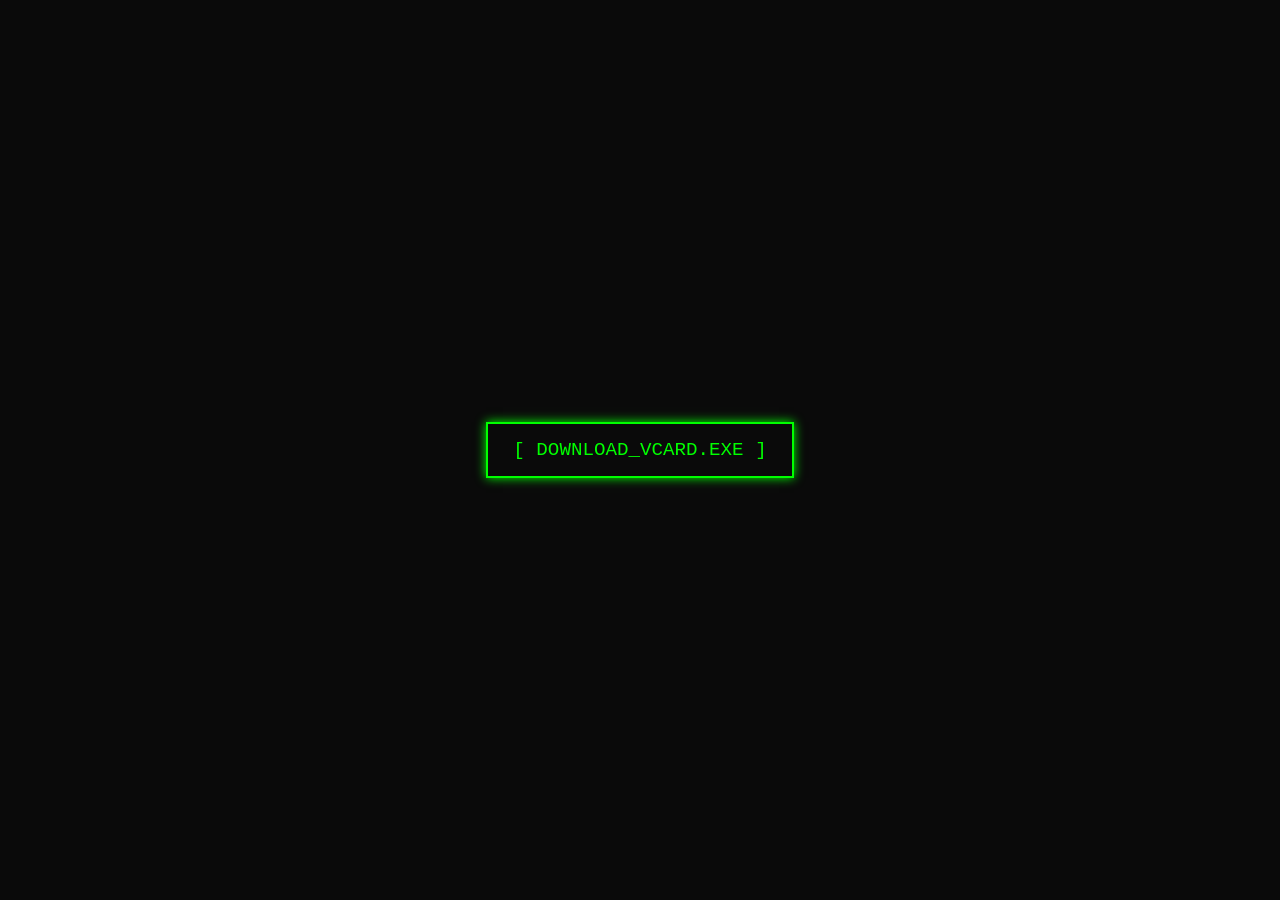
==== Visitenkarte/index.html @ 0d704f10 "Rename index.html.htm to index.html" ====
<!DOCTYPE html>
<html lang="de">
<head>
    <meta charset="UTF-8">
    <meta name="viewport" content="width=device-width, initial-scale=1.0">
    <title>Yara - Contact</title>
    <style>
        /* Hier können wir später noch feine Scanlines oder Terminal-Grün einbauen */
        body {
            background-color: #0a0a0a;
            color: #00ff00;
            font-family: 'Courier New', Courier, monospace;
            display: flex;
            justify-content: center;
            align-items: center;
            height: 100vh;
            margin: 0;
        }
        .vcard-btn {
            padding: 15px 25px;
            background: transparent;
            border: 2px solid #00ff00;
            color: #00ff00;
            cursor: pointer;
            font-size: 1.2rem;
            text-decoration: none;
            box-shadow: 0 0 10px #00ff00;
            transition: all 0.3s ease;
        }
        .vcard-btn:hover {
            background: #00ff00;
            color: #0a0a0a;
            box-shadow: 0 0 20px #00ff00;
        }
    </style>
</head>
<body>

    <a href="kontakt.vcf" download="Yara_Kontakt.vcf" class="vcard-btn">
        [ DOWNLOAD_VCARD.EXE ]
    </a>

</body>
</html>
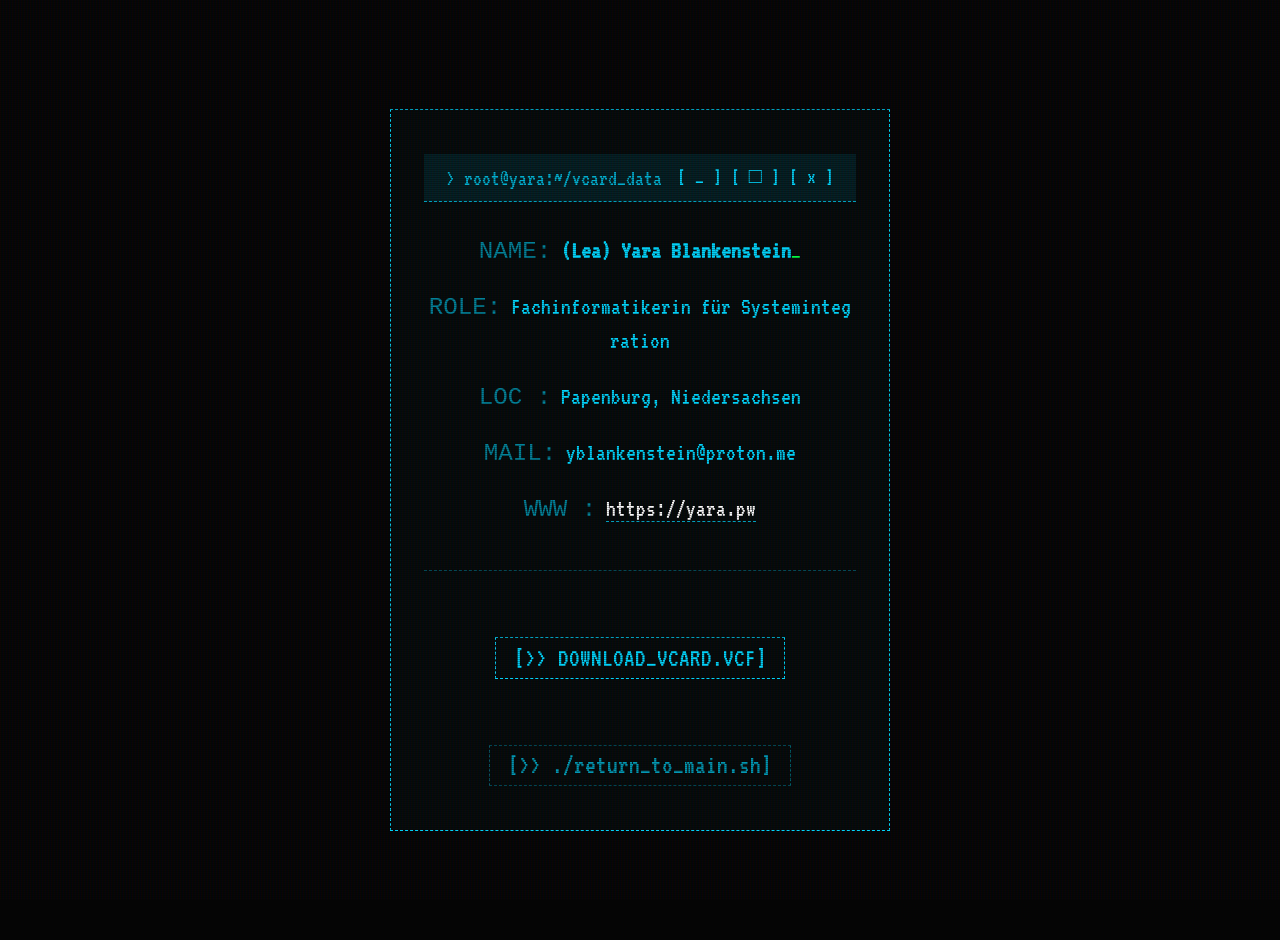
==== commit 75b6de93: "Update index.html" ====
--- a/Visitenkarte/index.html
+++ b/Visitenkarte/index.html
@@ -1,44 +1,116 @@
 <!DOCTYPE html>
 <html lang="de">
+
 <head>
     <meta charset="UTF-8">
     <meta name="viewport" content="width=device-width, initial-scale=1.0">
-    <title>Yara - Contact</title>
+    <title>Lea Yara Blankenstein | Digital vCard</title>
+    
+    <link rel="stylesheet" href="../style.css">
+
     <style>
-        /* Hier können wir später noch feine Scanlines oder Terminal-Grün einbauen */
         body {
-            background-color: #0a0a0a;
-            color: #00ff00;
-            font-family: 'Courier New', Courier, monospace;
             display: flex;
             justify-content: center;
             align-items: center;
-            height: 100vh;
+            min-height: 100vh;
+            padding: 20px;
             margin: 0;
         }
-        .vcard-btn {
-            padding: 15px 25px;
-            background: transparent;
-            border: 2px solid #00ff00;
-            color: #00ff00;
-            cursor: pointer;
-            font-size: 1.2rem;
-            text-decoration: none;
-            box-shadow: 0 0 10px #00ff00;
-            transition: all 0.3s ease;
+
+        .vcard-wrapper {
+            width: 100%;
+            max-width: 500px;
         }
-        .vcard-btn:hover {
-            background: #00ff00;
-            color: #0a0a0a;
-            box-shadow: 0 0 20px #00ff00;
+
+        .vcard-container {
+            padding: 2rem 1.5rem;
+        }
+
+        .info-line {
+            margin-bottom: 1rem;
+            font-size: 1.1rem;
+            line-height: 1.4;
+            word-break: break-all;
+        }
+
+        .label {
+            opacity: 0.6;
+            font-family: 'Courier New', Courier, monospace;
+        }
+
+        .download-action {
+            display: flex;
+            gap: 1.5rem;
+            justify-content: center;
+            flex-wrap: wrap;
+            margin-top: 2rem;
+            padding-top: 1.5rem;
+            border-top: 1px dashed rgba(0, 216, 255, 0.3);
+        }
+
+        .blink-cursor {
+            animation: cursor-blink 1s infinite;
+        }
+
+        @keyframes cursor-blink {
+            0%, 49% { opacity: 1; }
+            50%, 100% { opacity: 0; }
         }
     </style>
 </head>
-<body>
 
-    <a href="kontakt.vcf" download="Yara_Kontakt.vcf" class="vcard-btn">
-        [ DOWNLOAD_VCARD.EXE ]
-    </a>
+<body class="crt">
+
+    <div class="vcard-wrapper">
+        <section id="story" style="padding: 0;">
+            <div class="bento-box vcard-container">
+
+                <div class="story-header" style="margin-bottom: 1.5rem;">
+                    <span style="font-size: 1rem; opacity: 0.8;">> root@yara:~/vcard_data</span>
+                    <span style="font-size: 1rem;">[ _ ] [ □ ] [ x ]</span>
+                </div>
+
+                <div class="vcard-body">
+                    <div class="info-line">
+                        <span class="label">NAME:</span> 
+                        <span style="font-weight: bold;">(Lea) Yara Blankenstein</span><span class="blink-cursor" style="color: #00ff41;">_</span>
+                    </div>
+                    
+                    <div class="info-line">
+                        <span class="label">ROLE:</span> 
+                        <span>Fachinformatikerin für Systemintegration</span>
+                    </div>
+
+                    <div class="info-line">
+                        <span class="label">LOC :</span> 
+                        <span>Papenburg, Niedersachsen</span>
+                    </div>
+
+                    <div class="info-line">
+                        <span class="label">MAIL:</span> 
+                        <span>yblankenstein@proton.me</span>
+                    </div>
+
+                    <div class="info-line">
+                        <span class="label">WWW :</span> 
+                        <a href="https://yara.pw" class="timeline-link" style="background: none; padding: 0;">https://yara.pw</a>
+                    </div>
+
+                    <div class="download-action">
+                        <!-- Haupt-Aktion: vCard Download -->
+                        <a href="Yara.vcf" download="Yara.vcf" class="project-link" style="font-size: 1.2rem;">
+                            [>> DOWNLOAD_VCARD.VCF]
+                        </a>
+                        <a href="https://yara.pw" class="project-link" style="font-size: 1.2rem; color: rgba(0, 216, 255, 0.7); border-color: rgba(0, 216, 255, 0.4);">
+                            [>> ./return_to_main.sh]
+                        </a>
+                    </div>
+                </div>
+
+            </div>
+        </section>
+    </div>
 
 </body>
 </html>
--- a/style.css
+++ b/style.css
@@ -0,0 +1,419 @@
+@import url('https://fonts.googleapis.com/css2?family=VT323&display=swap');
+
+:root {
+    --term-color: #00d8ff;
+    --term-bg: #050505;
+    --term-glow: 0 0 10px rgba(0, 216, 255, 0.4);
+}
+
+* {
+    box-sizing: border-box;
+    margin: 0;
+    padding: 0;
+}
+
+body,
+html {
+    background-color: var(--term-bg);
+    color: var(--term-color);
+    font-family: 'VT323', monospace;
+    font-size: 22px;
+    overflow: hidden;
+}
+
+.crt::before {
+    content: " ";
+    display: block;
+    position: fixed;
+    top: 0;
+    left: 0;
+    bottom: 0;
+    right: 0;
+    background: linear-gradient(rgba(18, 16, 16, 0) 50%, rgba(0, 0, 0, 0.25) 50%), linear-gradient(90deg, rgba(255, 0, 0, 0.06), rgba(0, 255, 0, 0.02), rgba(0, 0, 255, 0.06));
+    z-index: 999;
+    background-size: 100% 2px, 3px 100%;
+    pointer-events: none;
+}
+
+#loader {
+    position: fixed;
+    top: 0;
+    left: 0;
+    width: 100vw;
+    height: 100vh;
+    background: var(--term-bg);
+    display: flex;
+    flex-direction: column;
+    justify-content: center;
+    align-items: center;
+    padding: 2rem;
+    z-index: 100;
+    transition: opacity 1s ease-in-out;
+}
+
+#boot-text {
+    white-space: pre-wrap;
+    line-height: 1.5;
+    text-shadow: var(--term-glow);
+    display: inline;
+}
+
+.loader-wrapper {
+    max-width: 100%;
+    width: fit-content;
+    text-align: left;
+}
+
+
+#main-content {
+    display: none;
+    opacity: 0;
+    transition: opacity 1.5s ease-in;
+    height: 100vh;
+    overflow-y: scroll;
+    scroll-behavior: smooth;
+    scroll-snap-type: y mandatory;
+    scrollbar-width: none;
+    -ms-overflow-style: none;
+}
+
+#main-content::-webkit-scrollbar {
+    display: none
+}
+
+section {
+    height: 100vh;
+    scroll-snap-align: start;
+    scroll-snap-stop: always;
+    display: flex;
+    flex-direction: column;
+    justify-content: center;
+    align-items: center;
+    text-align: center;
+    padding: 2rem 15%;
+}
+
+h1 {
+    font-size: 3rem;
+    margin-bottom: 0.5rem;
+    font-weight: normal;
+}
+
+h2 {
+    font-size: 1.5rem;
+    opacity: 0.8;
+    font-weight: normal;
+    margin-bottom: 2rem;
+}
+
+p {
+    line-height: 1.6;
+    margin-bottom: 1rem;
+    max-width: 800px;
+}
+
+.ascii-art {
+    white-space: pre;
+    margin-bottom: 2rem;
+    font-size: 14px;
+    text-shadow: var(--term-glow);
+    text-align: left;
+    display: inline-block;
+}
+
+.blink {
+    animation: blinker 1s linear infinite;
+    margin-left: 4px;
+}
+
+@keyframes blinker {
+    50% {
+        opacity: 0;
+    }
+}
+
+.ready-box {
+    margin-top: 4rem;
+    cursor: pointer;
+    display: inline-block;
+    transition: all 0.3s ease;
+}
+
+.ready-box:hover {
+    color: #fff;
+    text-shadow: 0 0 15px rgba(255, 255, 255, 0.8);
+    transform: scale(1.05);
+}
+
+.scroll-hint {
+    font-size: 1rem;
+    opacity: 0.5;
+    margin-top: 0.5rem;
+}
+
+.story-tags {
+    font-size: 1.5rem;
+    margin-bottom: 1.5rem;
+    border-top: 2px dashed var(--term-color);
+    border-bottom: 2px dashed var(--term-color);
+    padding: 1rem 2rem;
+    display: inline-block;
+}
+
+.story-container {
+    width: 100%;
+    max-width: 1000px;
+    padding: 0;
+    position: relative;
+    text-align: left;
+    overflow: hidden;
+}
+
+.story-header {
+    background: rgba(0, 216, 255, 0.1);
+    border-bottom: 1px dashed var(--term-color);
+    padding: 0.5rem 1rem;
+    display: flex;
+    justify-content: space-between;
+    align-items: center;
+}
+
+.story-split {
+    display: grid;
+    grid-template-columns: 1.2fr 1fr;
+    gap: 2rem;
+    padding: 3rem 2rem;
+}
+
+.story-right-col {
+    border-left: 1px dashed rgba(0, 216, 255, 0.3);
+    padding-left: 2rem;
+}
+
+.left-border-tags {
+    border: none;
+    border-left: 2px dashed var(--term-color);
+    padding: 0 0 0 1rem;
+    margin-bottom: 2rem;
+    display: block;
+}
+
+.bento-grid {
+    display: grid;
+    grid-template-columns: 1fr 1fr;
+    gap: 2rem;
+    width: 100%;
+    max-width: 1200px;
+    margin-top: 3rem;
+    text-align: left;
+}
+
+.bento-box {
+    border: 1px dashed var(--term-color);
+    padding: 2rem;
+    background: rgba(0, 216, 255, 0.02);
+    transition: all 0.3s ease;
+}
+
+.bento-box:hover {
+    box-shadow: 0 0 15px rgba(0, 216, 255, 0.2);
+    background: rgba(0, 216, 255, 0.05);
+}
+
+.box-title {
+    font-size: 1.5rem;
+    margin-bottom: 1.5rem;
+    border-bottom: 1px dashed var(--term-color);
+    padding-bottom: 0.5rem;
+    display: inline-block;
+}
+
+.timeline-item {
+    margin-bottom: 2rem;
+    padding-left: 1rem;
+    border-left: 2px dashed var(--term-color);
+}
+
+.timeline-date {
+    font-size: 1rem;
+    opacity: 0.7;
+    margin-bottom: 0.2rem;
+}
+
+.timeline-title {
+    font-size: 1.3rem;
+    color: #fff;
+    margin-bottom: 0.5rem;
+}
+
+.skill-category {
+    margin-bottom: 1.5rem;
+}
+
+.skill-category-title {
+    font-size: 1.2rem;
+    margin-bottom: 0.5rem;
+    color: #fff;
+}
+
+.skill-tags {
+    display: flex;
+    flex-wrap: wrap;
+    gap: 0.5rem;
+}
+
+.tag {
+    border: 1px dashed rgba(0, 216, 255, 0.5);
+    padding: 0.2rem 0.6rem;
+    font-size: 1rem;
+    background: rgba(0, 0, 0, 0.5);
+}
+
+.project-grid {
+    display: grid;
+    grid-template-columns: repeat(3, 1fr);
+    gap: 2rem;
+    width: 100%;
+    max-width: 1200px;
+    margin-top: 2rem;
+}
+
+.project-grid .bento-box {
+    text-align: center;
+}
+
+.project-grid .box-title {
+    margin: 0 auto 1.5rem auto;
+    display: block;
+    width: fit-content;
+}
+
+.project-grid .skill-tags {
+    justify-content: center;
+    margin-top: 1rem;
+}
+
+.project-ascii {
+    white-space: pre;
+    font-size: 14px;
+    line-height: 1.2;
+    margin-bottom: 1.5rem;
+    display: flex;
+    align-items: center;
+    justify-content: center;
+    color: #fff;
+    text-shadow: var(--term-glow);
+}
+
+.project-link {
+    display: inline-block;
+    margin-top: 1.5rem;
+    color: var(--term-color);
+    text-decoration: none;
+    border: 1px dashed var(--term-color);
+    padding: 0.3rem 0.8rem;
+    transition: all 0.3s ease;
+    font-family: 'VT323', monospace;
+}
+
+.project-link:hover {
+    background: var(--term-color);
+    color: #000;
+}
+
+.huge-ascii {
+    white-space: pre;
+    font-size: 3px;
+    line-height: 0.8;
+    margin-bottom: 2rem;
+    color: #fff;
+    display: inline-block;
+    text-align: left;
+}
+
+.footer {
+    margin-top: 2rem;
+    font-size: 1rem;
+    opacity: 0.7;
+    width: 100%;
+    text-align: center;
+}
+
+.footer-link {
+    color: var(--term-color);
+    text-decoration: none;
+    border-bottom: 1px dashed var(--term-color);
+    padding-bottom: 2px;
+    transition: all 0.3s ease;
+}
+
+.footer-link:hover {
+    color: #fff;
+    border-bottom-color: #fff;
+    text-shadow: var(--term-glow);
+}
+
+.timeline-link {
+    color: #fff;
+    text-decoration: none;
+    border-bottom: 1px dashed var(--term-color);
+    transition: all 0.3s ease;
+}
+
+.timeline-link:hover {
+    color: var(--term-color);
+    text-shadow: var(--term-glow);
+}
+
+
+
+@media (max-width: 900px) {
+    h1 {
+        font-size: 2rem;
+    }
+
+    h2 {
+        font-size: 1.2rem;
+    }
+
+    .huge-ascii {
+        font-size: 1.5px;
+    }
+
+    .bento-grid {
+        grid-template-columns: 1fr;
+        gap: 1.5rem;
+        margin-top: 1.5rem;
+    }
+
+    .project-grid {
+        grid-template-columns: 1fr;
+        gap: 1.5rem;
+        margin-top: 1.5rem;
+    }
+
+    .story-split {
+        grid-template-columns: 1fr;
+        gap: 1.5rem;
+        padding: 1.5rem;
+    }
+
+    .story-right-col {
+        border-left: none;
+        padding-left: 0;
+        border-top: 1px dashed rgba(0, 216, 255, 0.3);
+        padding-top: 1.5rem;
+    }
+
+    section {
+        height: auto;
+        min-height: 100vh;
+        padding: 4rem 5%;
+        scroll-snap-align: none;
+    }
+
+    #main-content {
+        scroll-snap-type: none;
+        overflow-y: auto;
+    }
+}
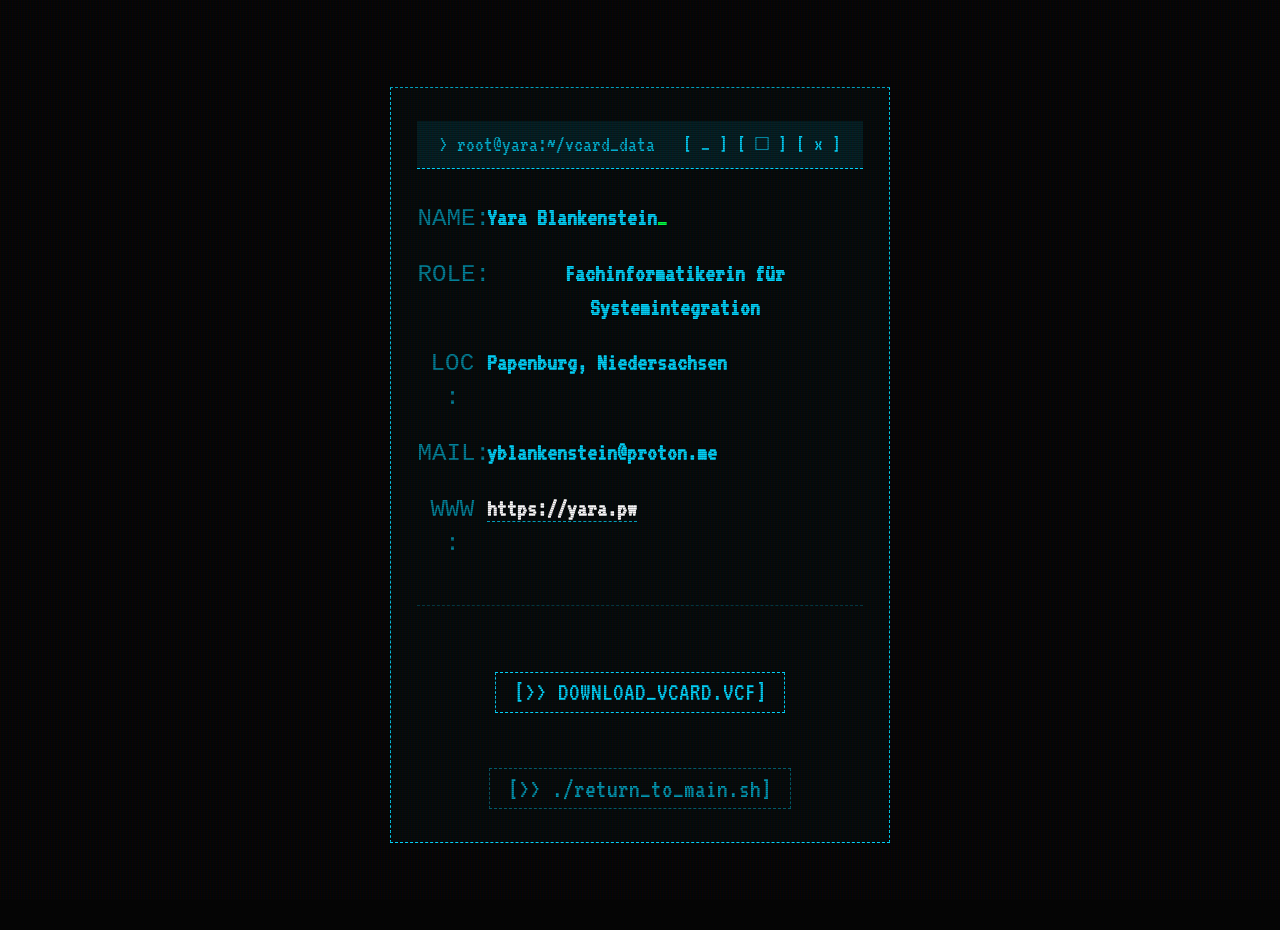
==== commit 9114c0c2: "Update index.html" ====
--- a/Visitenkarte/index.html
+++ b/Visitenkarte/index.html
@@ -14,7 +14,7 @@
             justify-content: center;
             align-items: center;
             min-height: 100vh;
-            padding: 20px;
+            padding: 15px;
             margin: 0;
         }
 
@@ -24,29 +24,60 @@
         }
 
         .vcard-container {
-            padding: 2rem 1.5rem;
+            padding: 1.5rem 1.2rem;
+        }
+
+        .story-header {
+            display: flex;
+            justify-content: space-between;
+            align-items: center;
+            gap: 10px;
+            margin-bottom: 1.5rem;
+        }
+
+        .story-header span {
+            white-space: nowrap;
         }
 
         .info-line {
+            display: flex;
+            flex-direction: row;
             margin-bottom: 1rem;
             font-size: 1.1rem;
             line-height: 1.4;
-            word-break: break-all;
         }
 
         .label {
             opacity: 0.6;
             font-family: 'Courier New', Courier, monospace;
+            width: 70px; 
+            flex-shrink: 0;
+        }
+
+        .value {
+            font-weight: bold;
+            overflow-wrap: break-word;
+            word-break: keep-all;     
+        }
+
+        .value-link {
+            overflow-wrap: break-word;
+            word-break: break-all;
         }
 
         .download-action {
             display: flex;
-            gap: 1.5rem;
+            gap: 1rem;
             justify-content: center;
             flex-wrap: wrap;
             margin-top: 2rem;
             padding-top: 1.5rem;
             border-top: 1px dashed rgba(0, 216, 255, 0.3);
+        }
+
+        .download-action .project-link {
+            text-align: center;
+            min-width: 200px;
         }
 
         .blink-cursor {
@@ -71,34 +102,35 @@
                     <span style="font-size: 1rem;">[ _ ] [ □ ] [ x ]</span>
                 </div>
 
-                <div class="vcard-body">
+                    <div class="vcard-body">
                     <div class="info-line">
                         <span class="label">NAME:</span> 
-                        <span style="font-weight: bold;">(Lea) Yara Blankenstein</span><span class="blink-cursor" style="color: #00ff41;">_</span>
+                        <span class="value">Yara Blankenstein<span class="blink-cursor" style="color: #00ff41;">_</span></span>
                     </div>
                     
                     <div class="info-line">
                         <span class="label">ROLE:</span> 
-                        <span>Fachinformatikerin für Systemintegration</span>
+                        <span class="value">Fachinformatikerin für Systemintegration</span>
                     </div>
 
                     <div class="info-line">
                         <span class="label">LOC :</span> 
-                        <span>Papenburg, Niedersachsen</span>
+                        <span class="value">Papenburg, Niedersachsen</span>
                     </div>
 
                     <div class="info-line">
                         <span class="label">MAIL:</span> 
-                        <span>yblankenstein@proton.me</span>
+                        <span class="value value-link">yblankenstein@proton.me</span>
                     </div>
 
                     <div class="info-line">
                         <span class="label">WWW :</span> 
-                        <a href="https://yara.pw" class="timeline-link" style="background: none; padding: 0;">https://yara.pw</a>
+                        <span class="value value-link">
+                            <a href="https://yara.pw" class="timeline-link" style="background: none; padding: 0;">https://yara.pw</a>
+                        </span>
                     </div>
 
                     <div class="download-action">
-                        <!-- Haupt-Aktion: vCard Download -->
                         <a href="Yara.vcf" download="Yara.vcf" class="project-link" style="font-size: 1.2rem;">
                             [>> DOWNLOAD_VCARD.VCF]
                         </a>
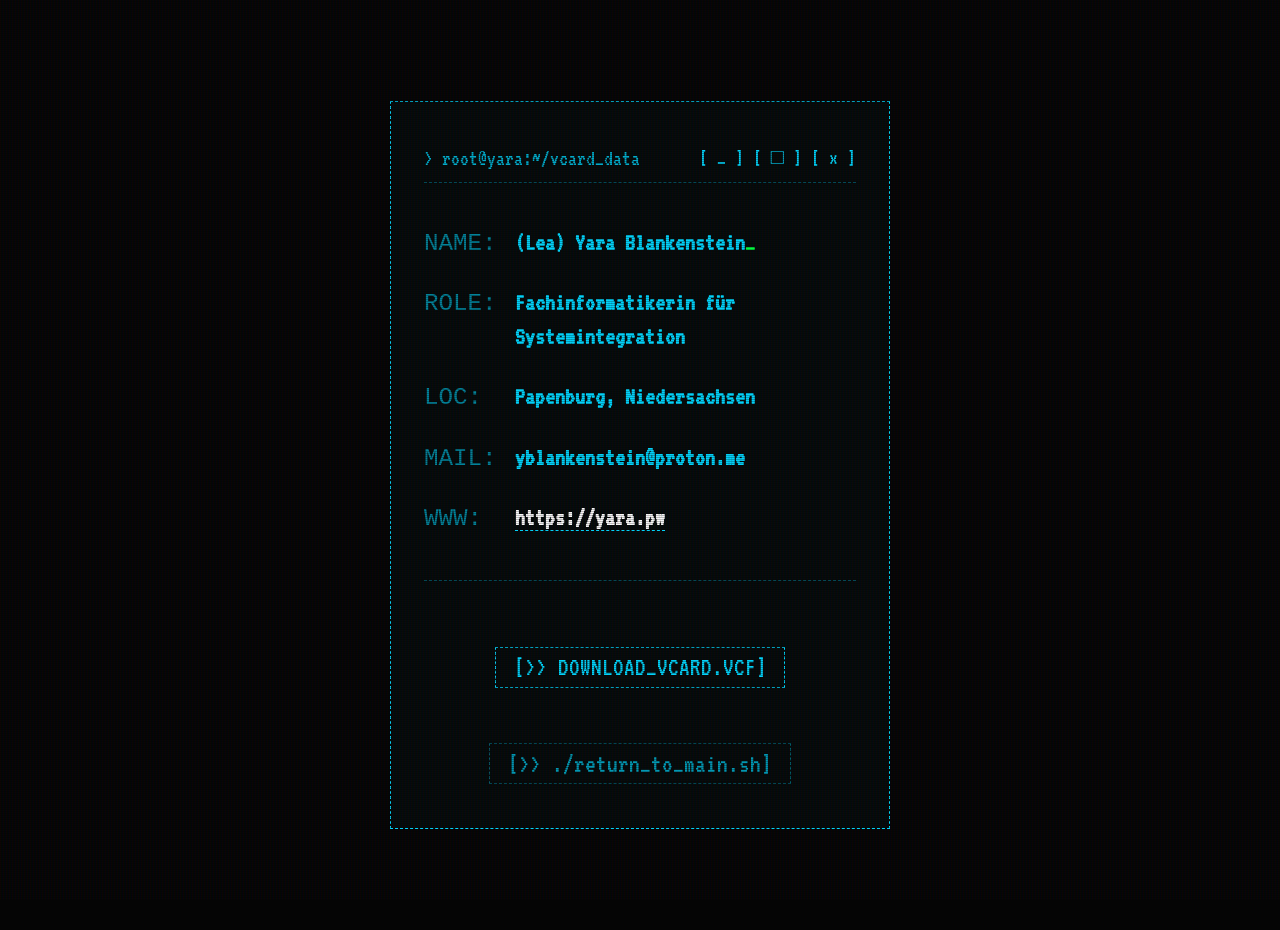
==== commit 9b236607: "Update index.html" ====
--- a/Visitenkarte/index.html
+++ b/Visitenkarte/index.html
@@ -4,7 +4,7 @@
 <head>
     <meta charset="UTF-8">
     <meta name="viewport" content="width=device-width, initial-scale=1.0">
-    <title>Lea Yara Blankenstein | Digital vCard</title>
+    <title>Yara Blankenstein | Digital vCard</title>
     
     <link rel="stylesheet" href="../style.css">
 
@@ -21,51 +21,55 @@
         .vcard-wrapper {
             width: 100%;
             max-width: 500px;
+            box-sizing: border-box;
         }
 
         .vcard-container {
-            padding: 1.5rem 1.2rem;
+            padding: 2rem 1.5rem !important; /* Erzwingt sauberes Innen-Padding der Box */
+            box-sizing: border-box;
         }
 
-        .story-header {
+        .vcard-header {
             display: flex;
             justify-content: space-between;
             align-items: center;
             gap: 10px;
-            margin-bottom: 1.5rem;
+            margin-bottom: 2rem;
+            border-bottom: 1px dashed rgba(0, 216, 255, 0.3);
+            padding-bottom: 0.5rem;
         }
 
-        .story-header span {
+        .vcard-header span {
             white-space: nowrap;
         }
 
-        .info-line {
-            display: flex;
-            flex-direction: row;
-            margin-bottom: 1rem;
+        .vcard-data-grid {
+            display: grid;
+            grid-template-columns: 80px 1fr; 
+            gap: 1.2rem 0.5rem;
             font-size: 1.1rem;
             line-height: 1.4;
+            margin-bottom: 2rem;
+            text-align: left;
         }
 
-        .label {
+        .vcard-field-label {
             opacity: 0.6;
             font-family: 'Courier New', Courier, monospace;
-            width: 70px; 
-            flex-shrink: 0;
+            white-space: nowrap;
         }
 
-        .value {
+        .vcard-field-value {
             font-weight: bold;
             overflow-wrap: break-word;
-            word-break: keep-all;     
+            word-break: break-word;
         }
 
-        .value-link {
-            overflow-wrap: break-word;
+        .vcard-field-link {
             word-break: break-all;
         }
 
-        .download-action {
+        .vcard-actions {
             display: flex;
             gap: 1rem;
             justify-content: center;
@@ -75,16 +79,15 @@
             border-top: 1px dashed rgba(0, 216, 255, 0.3);
         }
 
-        .download-action .project-link {
+        .vcard-actions .project-link {
             text-align: center;
-            min-width: 200px;
+            min-width: 210px;
+        }
+        .vcard-blink {
+            animation: vcard-cursor-blink 1s infinite;
         }
 
-        .blink-cursor {
-            animation: cursor-blink 1s infinite;
-        }
-
-        @keyframes cursor-blink {
+        @keyframes vcard-cursor-blink {
             0%, 49% { opacity: 1; }
             50%, 100% { opacity: 0; }
         }
@@ -97,47 +100,37 @@
         <section id="story" style="padding: 0;">
             <div class="bento-box vcard-container">
 
-                <div class="story-header" style="margin-bottom: 1.5rem;">
+                <div class="vcard-header">
                     <span style="font-size: 1rem; opacity: 0.8;">> root@yara:~/vcard_data</span>
                     <span style="font-size: 1rem;">[ _ ] [ □ ] [ x ]</span>
                 </div>
 
-                    <div class="vcard-body">
-                    <div class="info-line">
-                        <span class="label">NAME:</span> 
-                        <span class="value">Yara Blankenstein<span class="blink-cursor" style="color: #00ff41;">_</span></span>
+                <div class="vcard-data-grid">
+                    <div class="vcard-field-label">NAME:</div>
+                    <div class="vcard-field-value">(Lea) Yara Blankenstein<span class="vcard-blink" style="color: #00ff41;">_</span></div>
+                    
+                    <div class="vcard-field-label">ROLE:</div>
+                    <div class="vcard-field-value">Fachinformatikerin für Systemintegration</div>
+
+                    <div class="vcard-field-label">LOC:</div>
+                    <div class="vcard-field-value">Papenburg, Niedersachsen</div>
+
+                    <div class="vcard-field-label">MAIL:</div>
+                    <div class="vcard-field-value vcard-field-link">yblankenstein@proton.me</div>
+
+                    <div class="vcard-field-label">WWW:</div>
+                    <div class="vcard-field-value vcard-field-link">
+                        <a href="https://yara.pw" class="timeline-link" style="background: none; padding: 0;">https://yara.pw</a>
                     </div>
-                    
-                    <div class="info-line">
-                        <span class="label">ROLE:</span> 
-                        <span class="value">Fachinformatikerin für Systemintegration</span>
-                    </div>
+                </div>
 
-                    <div class="info-line">
-                        <span class="label">LOC :</span> 
-                        <span class="value">Papenburg, Niedersachsen</span>
-                    </div>
-
-                    <div class="info-line">
-                        <span class="label">MAIL:</span> 
-                        <span class="value value-link">yblankenstein@proton.me</span>
-                    </div>
-
-                    <div class="info-line">
-                        <span class="label">WWW :</span> 
-                        <span class="value value-link">
-                            <a href="https://yara.pw" class="timeline-link" style="background: none; padding: 0;">https://yara.pw</a>
-                        </span>
-                    </div>
-
-                    <div class="download-action">
-                        <a href="Yara.vcf" download="Yara.vcf" class="project-link" style="font-size: 1.2rem;">
-                            [>> DOWNLOAD_VCARD.VCF]
-                        </a>
-                        <a href="https://yara.pw" class="project-link" style="font-size: 1.2rem; color: rgba(0, 216, 255, 0.7); border-color: rgba(0, 216, 255, 0.4);">
-                            [>> ./return_to_main.sh]
-                        </a>
-                    </div>
+                <div class="vcard-actions">
+                    <a href="Yara.vcf" download="Yara.vcf" class="project-link" style="font-size: 1.2rem;">
+                        [>> DOWNLOAD_VCARD.VCF]
+                    </a>
+                    <a href="https://yara.pw" class="project-link" style="font-size: 1.2rem; color: rgba(0, 216, 255, 0.7); border-color: rgba(0, 216, 255, 0.4);">
+                        [>> ./return_to_main.sh]
+                    </a>
                 </div>
 
             </div>
